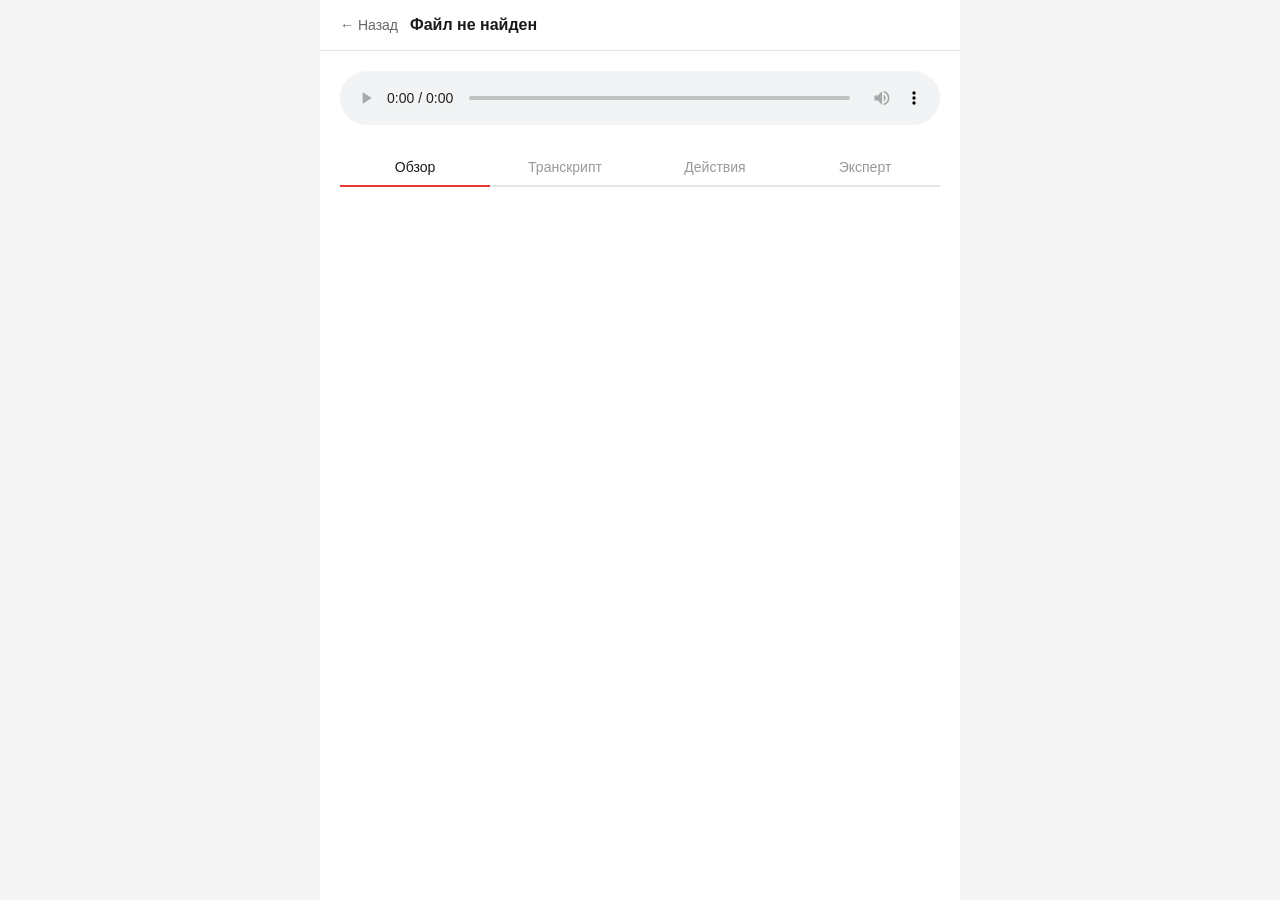
==== frontend/detail.html @ a25ca77a "stable MVP: upload, transcript, overview, actions, recording, expert (beta) - FastAPI backend with W" ====
<!DOCTYPE html>
<html lang="ru">
<head>
  <meta charset="UTF-8">
  <meta name="viewport" content="width=device-width, initial-scale=1.0">
  <title>Запись — Аргус</title>
  <link rel="stylesheet" href="style.css">
</head>
<body data-page="detail">
  <div class="app">
    <header class="header">
      <a href="/" class="back-link">← Назад</a>
      <h1 class="filename" id="file-title">Загрузка...</h1>
    </header>

    <main class="main">
      <div class="player-wrap">
        <audio id="audio-player" controls></audio>
      </div>

      <div class="tabs">
        <button class="tab active" data-tab="overview">Обзор</button>
        <button class="tab" data-tab="transcript">Транскрипт</button>
        <button class="tab" data-tab="actions">Действия</button>
        <button class="tab" data-tab="expert">Эксперт</button>
      </div>

      <div class="tab-content" id="tab-overview">
        <div id="overview-state"></div>
      </div>

      <div class="tab-content hidden" id="tab-transcript">
        <div id="transcript-state"></div>
      </div>

      <div class="tab-content hidden" id="tab-actions">
        <div id="actions-state"></div>
      </div>

      <div class="tab-content hidden" id="tab-expert">
        <div id="expert-state"></div>
      </div>
    </main>
  </div>

  <script src="app.js"></script>
</body>
</html>
---- frontend/style.css ----
*, *::before, *::after {
  box-sizing: border-box;
  margin: 0;
  padding: 0;
}

body {
  font-family: -apple-system, BlinkMacSystemFont, 'Segoe UI', sans-serif;
  background: #f5f5f5;
  color: #1a1a1a;
  min-height: 100vh;
}

/* ── LAYOUT ─────────────────────────────────────────── */

.app {
  max-width: 640px;
  margin: 0 auto;
  min-height: 100vh;
  background: #fff;
  display: flex;
  flex-direction: column;
}

.header {
  padding: 16px 20px;
  border-bottom: 1px solid #e5e5e5;
  display: flex;
  align-items: center;
  gap: 12px;
}

.logo {
  font-size: 20px;
  font-weight: 700;
}

.filename {
  font-size: 16px;
  font-weight: 600;
  flex: 1;
  overflow: hidden;
  text-overflow: ellipsis;
  white-space: nowrap;
}

.back-link {
  color: #666;
  text-decoration: none;
  font-size: 14px;
  flex-shrink: 0;
}

.back-link:hover {
  color: #1a1a1a;
}

.main {
  flex: 1;
  padding: 20px;
  display: flex;
  flex-direction: column;
  gap: 20px;
}

/* ── КНОПКИ ─────────────────────────────────────────── */

.action-bar {
  display: flex;
  gap: 12px;
}

.btn {
  display: inline-flex;
  align-items: center;
  justify-content: center;
  padding: 10px 20px;
  border: none;
  border-radius: 8px;
  font-size: 15px;
  font-weight: 500;
  cursor: pointer;
  text-decoration: none;
  transition: opacity 0.15s;
}

.btn:hover  { opacity: 0.85; }
.btn:active { opacity: 0.70; }

.btn-primary   { background: #e53935; color: #fff; }
.btn-secondary { background: #e8e8e8; color: #1a1a1a; }
.btn-small     { background: #e8e8e8; color: #1a1a1a; padding: 6px 14px; font-size: 13px; }

/* ── УВЕДОМЛЕНИЯ ─────────────────────────────────────── */

.notice {
  background: #fff8e1;
  border: 1px solid #ffe082;
  border-radius: 8px;
  padding: 14px 16px;
  display: flex;
  flex-direction: column;
  gap: 10px;
}

.notice p {
  font-size: 14px;
  color: #555;
  line-height: 1.5;
}

/* ── СТАТУС ЗАГРУЗКИ ─────────────────────────────────── */

.upload-status {
  font-size: 14px;
  padding: 10px 14px;
  border-radius: 8px;
  background: #f0f0f0;
  color: #444;
}

.upload-status.success { background: #e8f5e9; color: #2e7d32; }
.upload-status.error   { background: #fce4ec; color: #c62828; }

/* ── СЕКЦИЯ ──────────────────────────────────────────── */

.section-title {
  font-size: 12px;
  font-weight: 600;
  color: #999;
  text-transform: uppercase;
  letter-spacing: 0.6px;
  margin-bottom: 12px;
}

/* ── СПИСОК ФАЙЛОВ ───────────────────────────────────── */

.file-item {
  display: block;
  padding: 14px 16px;
  border: 1px solid #e5e5e5;
  border-radius: 8px;
  margin-bottom: 8px;
  text-decoration: none;
  color: inherit;
  transition: background 0.1s;
}

.file-item:hover { background: #f8f8f8; }

.file-name {
  font-size: 15px;
  font-weight: 500;
  margin-bottom: 4px;
  word-break: break-all;
}

.file-meta {
  font-size: 13px;
  color: #999;
}

/* ── ПУСТЫЕ СОСТОЯНИЯ ────────────────────────────────── */

.empty-state {
  text-align: center;
  color: #bbb;
  font-size: 14px;
  padding: 40px 20px;
  line-height: 1.7;
}

.error-text { color: #e53935; }

/* ── ПЛЕЕР ───────────────────────────────────────────── */

.player-wrap audio {
  width: 100%;
}

/* ── ТАБЫ ────────────────────────────────────────────── */

.tabs {
  display: flex;
  border-bottom: 2px solid #e5e5e5;
}

.tab {
  flex: 1;
  padding: 10px 8px;
  border: none;
  background: none;
  font-size: 14px;
  font-weight: 500;
  color: #999;
  cursor: pointer;
  border-bottom: 2px solid transparent;
  margin-bottom: -2px;
  transition: color 0.15s;
}

.tab:hover  { color: #444; }
.tab.active { color: #1a1a1a; border-bottom-color: #e53935; }

/* ── КОНТЕНТ ТАБОВ ───────────────────────────────────── */

.tab-content        { padding: 20px 0; }
.tab-content.hidden { display: none; }

.hidden { display: none; }

/* ── ТРАНСКРИПТ ──────────────────────────────────────── */

.transcript-text {
  font-size: 15px;
  line-height: 1.8;
  color: #1a1a1a;
  white-space: pre-wrap;
  word-break: break-word;
}

/* ── ЗАПИСЬ ──────────────────────────────────────────── */

.recording-panel {
  display: flex;
  align-items: center;
  justify-content: space-between;
  padding: 14px 16px;
  background: #fce4ec;
  border-radius: 8px;
}

.recording-indicator {
  display: flex;
  align-items: center;
  gap: 10px;
  font-size: 16px;
  font-weight: 600;
  color: #c62828;
}

.recording-dot {
  width: 10px;
  height: 10px;
  border-radius: 50%;
  background: #e53935;
  animation: rec-pulse 1s infinite;
}

@keyframes rec-pulse {
  0%, 100% { opacity: 1; }
  50% { opacity: 0.2; }
}

.btn-stop {
  background: #e53935;
  color: #fff;
  padding: 8px 18px;
  font-size: 14px;
}

.transcript-actions {
  display: flex;
  justify-content: center;
  padding-bottom: 20px;
}
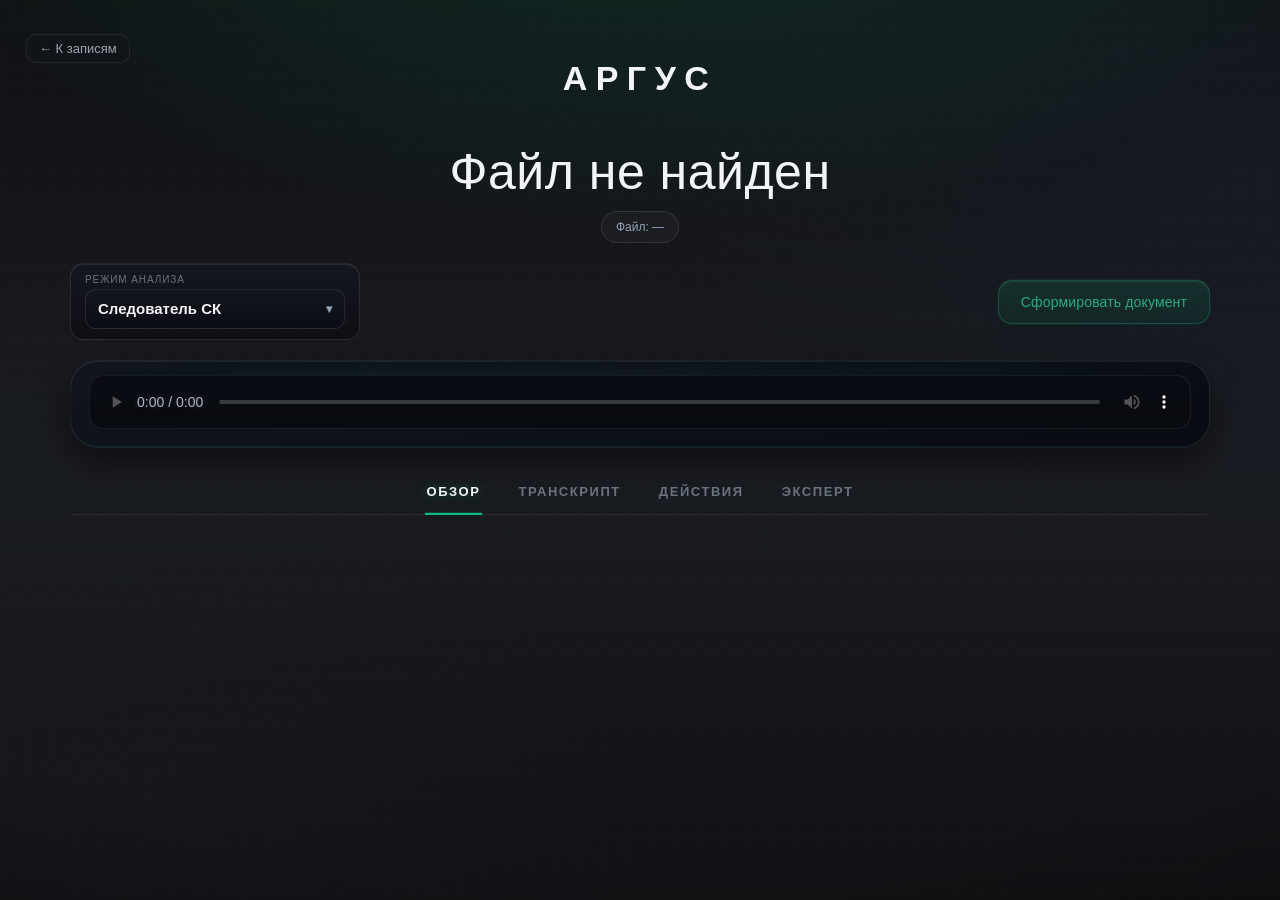
==== commit 8f6f3156: "Update Argus MVP flow and UI assets" ====
--- a/frontend/detail.html
+++ b/frontend/detail.html
@@ -7,39 +7,94 @@
   <link rel="stylesheet" href="style.css">
 </head>
 <body data-page="detail">
-  <div class="app">
-    <header class="header">
-      <a href="/" class="back-link">← Назад</a>
-      <h1 class="filename" id="file-title">Загрузка...</h1>
+  <div class="app detail-app">
+    <header class="header detail-header">
+      <a href="/" class="back-link detail-back-link">← К записям</a>
+
+      <div class="detail-brand" aria-hidden="true">
+        <div class="detail-brand-mark-wrap">
+          <img
+            src="/logo%20white.png"
+            alt=""
+            class="detail-brand-mark"
+            onerror="if(!this.dataset.fallback){this.dataset.fallback='1';this.src='/logo%20black.png';}else{this.parentElement.style.display='none';}"
+          >
+        </div>
+        <div class="detail-brand-word">АРГУС</div>
+      </div>
     </header>
 
-    <main class="main">
-      <div class="player-wrap">
+    <main class="main detail-main">
+      <section class="detail-hero">
+        <h1 class="detail-title" id="file-title">Загрузка...</h1>
+        <div class="detail-meta-row">
+          <span class="detail-meta-pill" id="detail-meta">Файл: —</span>
+        </div>
+      </section>
+
+      <section class="detail-toolbar">
+        <div class="detail-mode-pill detail-mode-dropdown" id="analysis-mode-dropdown">
+          <span class="detail-mode-label">Режим анализа</span>
+          <button
+            class="detail-mode-trigger"
+            id="analysis-mode-trigger"
+            type="button"
+            aria-haspopup="listbox"
+            aria-expanded="false"
+          >
+            <span id="analysis-mode-value">Следователь СК</span>
+            <span class="detail-mode-chevron" aria-hidden="true">▾</span>
+          </button>
+
+          <div class="detail-mode-menu hidden" id="analysis-mode-menu" role="listbox" aria-label="Режим анализа">
+            <button type="button" class="detail-mode-option" data-mode="Сотрудник МВД">Сотрудник МВД</button>
+            <button type="button" class="detail-mode-option is-active" data-mode="Следователь СК">Следователь СК</button>
+            <button type="button" class="detail-mode-option" data-mode="Судья / помощник">Судья / помощник</button>
+            <button type="button" class="detail-mode-option" data-mode="Адвокат / юрист">Адвокат / юрист</button>
+            <button type="button" class="detail-mode-option" data-mode="Служба безопасности">Служба безопасности</button>
+            <button type="button" class="detail-mode-option" data-mode="Прокуратура">Прокуратура</button>
+            <button type="button" class="detail-mode-option" data-mode="Налоговый орган">Налоговый орган</button>
+            <button type="button" class="detail-mode-option" data-mode="МФЦ / приёмная">МФЦ / приёмная</button>
+          </div>
+        </div>
+        <button
+          class="btn detail-doc-btn"
+          type="button"
+          disabled
+          title="Функция будет добавлена позже"
+        >
+          Сформировать документ
+        </button>
+      </section>
+
+      <div class="player-wrap detail-player-wrap">
         <audio id="audio-player" controls></audio>
       </div>
 
-      <div class="tabs">
+      <div class="tabs detail-tabs">
         <button class="tab active" data-tab="overview">Обзор</button>
         <button class="tab" data-tab="transcript">Транскрипт</button>
         <button class="tab" data-tab="actions">Действия</button>
         <button class="tab" data-tab="expert">Эксперт</button>
       </div>
 
-      <div class="tab-content" id="tab-overview">
-        <div id="overview-state"></div>
-      </div>
+      <section class="detail-content-shell">
+        <div class="tab-content" id="tab-overview">
+          <div id="overview-state"></div>
+        </div>
 
-      <div class="tab-content hidden" id="tab-transcript">
-        <div id="transcript-state"></div>
-      </div>
+        <div class="tab-content hidden" id="tab-transcript">
+          <div id="transcript-state"></div>
+        </div>
 
-      <div class="tab-content hidden" id="tab-actions">
-        <div id="actions-state"></div>
-      </div>
+        <div class="tab-content hidden" id="tab-actions">
+          <div id="actions-state"></div>
+        </div>
 
-      <div class="tab-content hidden" id="tab-expert">
-        <div id="expert-state"></div>
-      </div>
+        <div class="tab-content hidden" id="tab-expert">
+          <div id="expert-state"></div>
+        </div>
+      </section>
     </main>
   </div>
 
--- a/frontend/style.css
+++ b/frontend/style.css
@@ -1,69 +1,162 @@
+/* ── DESIGN TOKENS ───────────────────────────────────────── */
+
+:root {
+  --bg-base:        #060709;
+  --bg-card:        #0e1016;
+  --bg-card-top:    #101319;
+  --bg-card-bot:    #0a0c10;
+  --bg-glass:       rgba(20,24,31,.72);
+  --bg-glass-deep:  rgba(13,15,20,.92);
+  --bg-surface:     rgba(255,255,255,.03);
+  --bg-input:       rgba(255,255,255,.04);
+
+  --border-subtle:  rgba(255,255,255,.04);
+  --border-mid:     rgba(255,255,255,.08);
+  --border-strong:  rgba(255,255,255,.13);
+
+  --accent:         #10b981;
+  --accent-dim:     rgba(16,185,129,.15);
+  --accent-glow:    rgba(16,185,129,.55);
+
+  --text-primary:   #e4e4e7;
+  --text-secondary: #71717a;
+  --text-muted:     #52525b;
+  --text-accent:    #34d399;
+
+  --radius-sm:  10px;
+  --radius-md:  14px;
+  --radius-lg:  20px;
+  --radius-xl:  28px;
+
+  --shadow-card: 0 4px 24px -4px rgba(0,0,0,.7), inset 0 1px 0 rgba(255,255,255,.025);
+  --shadow-glow: 0 0 16px rgba(16,185,129,.35);
+
+  --transition: 0.2s ease;
+}
+
+/* ── RESET ───────────────────────────────────────────────── */
+
 *, *::before, *::after {
   box-sizing: border-box;
   margin: 0;
   padding: 0;
 }
 
+/* ── BASE ────────────────────────────────────────────────── */
+
 body {
   font-family: -apple-system, BlinkMacSystemFont, 'Segoe UI', sans-serif;
-  background: #f5f5f5;
-  color: #1a1a1a;
+  background: var(--bg-base);
+  color: var(--text-primary);
   min-height: 100vh;
 }
 
-/* ── LAYOUT ─────────────────────────────────────────── */
+/* ── LAYOUT ─────────────────────────────────────────────── */
 
 .app {
-  max-width: 640px;
+  max-width: 680px;
   margin: 0 auto;
   min-height: 100vh;
-  background: #fff;
   display: flex;
   flex-direction: column;
+  position: relative;
+}
+
+/* Ambient top glow behind everything */
+.app::before {
+  content: '';
+  position: fixed;
+  top: -120px;
+  left: 50%;
+  transform: translateX(-50%);
+  width: 600px;
+  height: 360px;
+  background: radial-gradient(ellipse at center, rgba(16,185,129,.07) 0%, transparent 70%);
+  pointer-events: none;
+  z-index: 0;
 }
 
 .header {
-  padding: 16px 20px;
-  border-bottom: 1px solid #e5e5e5;
+  padding: 18px 24px;
+  border-bottom: 1px solid var(--border-subtle);
   display: flex;
   align-items: center;
-  gap: 12px;
+  gap: 14px;
+  position: relative;
+  z-index: 1;
+  background: rgba(6,7,9,.8);
+  backdrop-filter: blur(12px);
+}
+
+/* ── LOGO / WORDMARK ─────────────────────────────────────── */
+
+@keyframes shine-slide {
+  0%   { background-position: 200% center; }
+  100% { background-position: -200% center; }
 }
 
 .logo {
-  font-size: 20px;
-  font-weight: 700;
+  font-size: 19px;
+  font-weight: 600;
+  letter-spacing: .25em;
+  text-transform: uppercase;
+  background: linear-gradient(
+    110deg,
+    #71717a 30%,
+    #ffffff 50%,
+    #ffffff 56%,
+    #71717a 72%
+  );
+  background-size: 220% auto;
+  color: transparent;
+  -webkit-background-clip: text;
+  background-clip: text;
+  animation: shine-slide 8s ease-in-out infinite;
+  user-select: none;
 }
 
 .filename {
-  font-size: 16px;
-  font-weight: 600;
+  font-size: 15px;
+  font-weight: 500;
   flex: 1;
   overflow: hidden;
   text-overflow: ellipsis;
   white-space: nowrap;
+  color: var(--text-primary);
 }
 
 .back-link {
-  color: #666;
+  color: var(--text-secondary);
   text-decoration: none;
-  font-size: 14px;
+  font-size: 13px;
   flex-shrink: 0;
+  display: inline-flex;
+  align-items: center;
+  gap: 6px;
+  padding: 6px 12px;
+  border-radius: var(--radius-sm);
+  border: 1px solid var(--border-subtle);
+  background: var(--bg-surface);
+  transition: color var(--transition), border-color var(--transition), background var(--transition);
 }
 
 .back-link:hover {
-  color: #1a1a1a;
+  color: var(--text-primary);
+  border-color: var(--border-mid);
+  background: rgba(255,255,255,.05);
 }
 
 .main {
   flex: 1;
-  padding: 20px;
+  padding: 24px;
   display: flex;
   flex-direction: column;
   gap: 20px;
-}
-
-/* ── КНОПКИ ─────────────────────────────────────────── */
+  position: relative;
+  z-index: 1;
+}
+
+/* ── КНОПКИ ─────────────────────────────────────────────── */
 
 .action-bar {
   display: flex;
@@ -74,160 +167,227 @@
   display: inline-flex;
   align-items: center;
   justify-content: center;
-  padding: 10px 20px;
+  padding: 11px 22px;
   border: none;
-  border-radius: 8px;
-  font-size: 15px;
+  border-radius: var(--radius-sm);
+  font-size: 14px;
   font-weight: 500;
   cursor: pointer;
   text-decoration: none;
-  transition: opacity 0.15s;
-}
-
-.btn:hover  { opacity: 0.85; }
-.btn:active { opacity: 0.70; }
-
-.btn-primary   { background: #e53935; color: #fff; }
-.btn-secondary { background: #e8e8e8; color: #1a1a1a; }
-.btn-small     { background: #e8e8e8; color: #1a1a1a; padding: 6px 14px; font-size: 13px; }
-
-/* ── УВЕДОМЛЕНИЯ ─────────────────────────────────────── */
-
-.notice {
-  background: #fff8e1;
-  border: 1px solid #ffe082;
-  border-radius: 8px;
-  padding: 14px 16px;
-  display: flex;
-  flex-direction: column;
-  gap: 10px;
-}
-
-.notice p {
+  letter-spacing: .01em;
+  transition: all var(--transition);
+  position: relative;
+  outline: none;
+}
+
+.btn:focus-visible {
+  box-shadow: 0 0 0 2px var(--accent-glow);
+}
+
+.btn-primary {
+  background: var(--accent);
+  color: #000;
+  box-shadow: 0 0 18px rgba(16,185,129,.3);
+}
+.btn-primary:hover  { background: #0ea370; box-shadow: 0 0 24px rgba(16,185,129,.45); }
+.btn-primary:active { background: #0d9268; }
+
+.btn-secondary {
+  background: var(--bg-surface);
+  border: 1px solid var(--border-mid);
+  color: var(--text-primary);
+  box-shadow: inset 0 1px 0 rgba(255,255,255,.04), 0 2px 8px rgba(0,0,0,.4);
+}
+.btn-secondary:hover  { background: rgba(255,255,255,.06); border-color: var(--border-strong); }
+.btn-secondary:active { background: rgba(255,255,255,.04); }
+
+.btn-small {
+  background: var(--bg-surface);
+  border: 1px solid var(--border-mid);
+  color: var(--text-secondary);
+  padding: 7px 14px;
+  font-size: 13px;
+}
+.btn-small:hover { color: var(--text-primary); border-color: var(--border-strong); }
+
+.btn-stop {
+  background: rgba(239,68,68,.15);
+  border: 1px solid rgba(239,68,68,.35);
+  color: #f87171;
+  padding: 9px 20px;
   font-size: 14px;
-  color: #555;
-  line-height: 1.5;
-}
-
-/* ── СТАТУС ЗАГРУЗКИ ─────────────────────────────────── */
+}
+.btn-stop:hover { background: rgba(239,68,68,.22); border-color: rgba(239,68,68,.5); }
+
+/* ── СТАТУС ЗАГРУЗКИ ─────────────────────────────────────── */
 
 .upload-status {
-  font-size: 14px;
-  padding: 10px 14px;
-  border-radius: 8px;
-  background: #f0f0f0;
-  color: #444;
-}
-
-.upload-status.success { background: #e8f5e9; color: #2e7d32; }
-.upload-status.error   { background: #fce4ec; color: #c62828; }
-
-/* ── СЕКЦИЯ ──────────────────────────────────────────── */
+  font-size: 13px;
+  padding: 11px 16px;
+  border-radius: var(--radius-sm);
+  background: var(--bg-surface);
+  border: 1px solid var(--border-subtle);
+  color: var(--text-secondary);
+}
+
+.upload-status.success {
+  background: rgba(16,185,129,.08);
+  border-color: rgba(16,185,129,.25);
+  color: var(--text-accent);
+}
+.upload-status.error {
+  background: rgba(239,68,68,.08);
+  border-color: rgba(239,68,68,.25);
+  color: #f87171;
+}
+
+/* ── СЕКЦИЯ ──────────────────────────────────────────────── */
 
 .section-title {
-  font-size: 12px;
+  font-size: 11px;
   font-weight: 600;
-  color: #999;
+  color: var(--text-muted);
   text-transform: uppercase;
-  letter-spacing: 0.6px;
+  letter-spacing: .08em;
   margin-bottom: 12px;
 }
 
-/* ── СПИСОК ФАЙЛОВ ───────────────────────────────────── */
+/* ── СПИСОК ФАЙЛОВ ───────────────────────────────────────── */
 
 .file-item {
   display: block;
-  padding: 14px 16px;
-  border: 1px solid #e5e5e5;
-  border-radius: 8px;
+  padding: 15px 18px;
+  background: linear-gradient(180deg, var(--bg-card-top) 0%, var(--bg-card-bot) 100%);
+  border: 1px solid var(--border-subtle);
+  border-radius: var(--radius-md);
   margin-bottom: 8px;
   text-decoration: none;
   color: inherit;
-  transition: background 0.1s;
-}
-
-.file-item:hover { background: #f8f8f8; }
+  box-shadow: var(--shadow-card);
+  transition: border-color var(--transition), box-shadow var(--transition), background var(--transition);
+}
+
+.file-item:hover {
+  border-color: var(--border-mid);
+  box-shadow: 0 6px 28px -4px rgba(0,0,0,.8), inset 0 1px 0 rgba(255,255,255,.04);
+}
 
 .file-name {
-  font-size: 15px;
+  font-size: 14px;
   font-weight: 500;
-  margin-bottom: 4px;
+  margin-bottom: 5px;
+  color: var(--text-primary);
   word-break: break-all;
 }
 
 .file-meta {
-  font-size: 13px;
-  color: #999;
-}
-
-/* ── ПУСТЫЕ СОСТОЯНИЯ ────────────────────────────────── */
+  font-size: 12px;
+  color: var(--text-muted);
+  font-variant-numeric: tabular-nums;
+}
+
+/* ── ПУСТЫЕ СОСТОЯНИЯ ────────────────────────────────────── */
 
 .empty-state {
   text-align: center;
-  color: #bbb;
+  color: var(--text-muted);
   font-size: 14px;
-  padding: 40px 20px;
+  padding: 48px 24px;
   line-height: 1.7;
 }
 
-.error-text { color: #e53935; }
-
-/* ── ПЛЕЕР ───────────────────────────────────────────── */
+.error-text { color: #f87171; }
+
+/* ── ПЛЕЕР ───────────────────────────────────────────────── */
+
+.player-wrap {
+  background: linear-gradient(145deg, var(--bg-glass) 0%, var(--bg-glass-deep) 100%);
+  border: 1px solid rgba(255,255,255,.05);
+  border-radius: var(--radius-lg);
+  padding: 14px 18px;
+  box-shadow: 0 8px 32px rgba(0,0,0,.45), inset 0 0 40px rgba(16,185,129,.015);
+  backdrop-filter: blur(16px);
+}
 
 .player-wrap audio {
   width: 100%;
-}
-
-/* ── ТАБЫ ────────────────────────────────────────────── */
+  filter: invert(1) hue-rotate(180deg) brightness(.88);
+  border-radius: 6px;
+}
+
+/* ── ТАБЫ ────────────────────────────────────────────────── */
 
 .tabs {
   display: flex;
-  border-bottom: 2px solid #e5e5e5;
+  border-bottom: 1px solid var(--border-subtle);
+  gap: 0;
 }
 
 .tab {
   flex: 1;
-  padding: 10px 8px;
+  padding: 12px 8px;
   border: none;
   background: none;
-  font-size: 14px;
-  font-weight: 500;
-  color: #999;
+  font-size: 12px;
+  font-weight: 600;
+  color: var(--text-muted);
   cursor: pointer;
+  letter-spacing: .06em;
+  text-transform: uppercase;
   border-bottom: 2px solid transparent;
-  margin-bottom: -2px;
-  transition: color 0.15s;
-}
-
-.tab:hover  { color: #444; }
-.tab.active { color: #1a1a1a; border-bottom-color: #e53935; }
-
-/* ── КОНТЕНТ ТАБОВ ───────────────────────────────────── */
-
-.tab-content        { padding: 20px 0; }
+  margin-bottom: -1px;
+  transition: color var(--transition), border-color var(--transition);
+  position: relative;
+}
+
+.tab:hover  { color: var(--text-secondary); }
+
+.tab.active {
+  color: var(--text-primary);
+  border-bottom-color: var(--accent);
+  text-shadow: 0 0 12px rgba(16,185,129,.4);
+}
+
+/* ── КОНТЕНТ ТАБОВ ───────────────────────────────────────── */
+
+.tab-content        { padding: 22px 0; }
 .tab-content.hidden { display: none; }
 
 .hidden { display: none; }
 
-/* ── ТРАНСКРИПТ ──────────────────────────────────────── */
+/* ── ТРАНСКРИПТ ──────────────────────────────────────────── */
 
 .transcript-text {
   font-size: 15px;
-  line-height: 1.8;
-  color: #1a1a1a;
+  line-height: 1.85;
+  color: var(--text-primary);
   white-space: pre-wrap;
   word-break: break-word;
-}
-
-/* ── ЗАПИСЬ ──────────────────────────────────────────── */
+  background: var(--bg-surface);
+  border: 1px solid var(--border-subtle);
+  border-radius: var(--radius-md);
+  padding: 20px;
+}
+
+/* ── ДЕЙСТВИЯ (actions) ──────────────────────────────────── */
+
+.transcript-actions {
+  display: flex;
+  justify-content: center;
+  padding-bottom: 20px;
+}
+
+/* ── ЗАПИСЬ ──────────────────────────────────────────────── */
 
 .recording-panel {
   display: flex;
   align-items: center;
   justify-content: space-between;
-  padding: 14px 16px;
-  background: #fce4ec;
-  border-radius: 8px;
+  padding: 15px 18px;
+  background: rgba(239,68,68,.07);
+  border: 1px solid rgba(239,68,68,.2);
+  border-radius: var(--radius-md);
+  backdrop-filter: blur(8px);
 }
 
 .recording-indicator {
@@ -236,31 +396,1336 @@
   gap: 10px;
   font-size: 16px;
   font-weight: 600;
-  color: #c62828;
+  font-variant-numeric: tabular-nums;
+  color: #fca5a5;
 }
 
 .recording-dot {
-  width: 10px;
-  height: 10px;
+  width: 9px;
+  height: 9px;
   border-radius: 50%;
-  background: #e53935;
-  animation: rec-pulse 1s infinite;
+  background: #ef4444;
+  box-shadow: 0 0 8px rgba(239,68,68,.8);
+  animation: rec-pulse 1.1s ease-in-out infinite;
 }
 
 @keyframes rec-pulse {
-  0%, 100% { opacity: 1; }
-  50% { opacity: 0.2; }
-}
-
-.btn-stop {
-  background: #e53935;
-  color: #fff;
-  padding: 8px 18px;
+  0%, 100% { opacity: 1;   transform: scale(1); }
+  50%       { opacity: .3; transform: scale(.85); }
+}
+
+/* ── EXPERT REPORT CSS-КЛАССЫ (вместо inline-стилей) ─────── */
+
+/* Обёртка всего отчёта */
+.expert-report { padding: 4px 0; }
+
+/* Заголовок */
+.expert-title {
+  font-size: 17px;
+  font-weight: 700;
+  color: var(--text-primary);
+  margin: 0 0 6px;
+}
+
+.expert-subtitle {
+  font-size: 13px;
+  color: var(--text-muted);
+  margin: 0 0 22px;
+}
+
+/* Ряд карточек сценарий/уровень */
+.expert-cards-row {
+  display: flex;
+  gap: 12px;
+  margin-bottom: 16px;
+  flex-wrap: wrap;
+}
+
+.expert-card {
+  flex: 1;
+  min-width: 160px;
+  padding: 13px 16px;
+  background: linear-gradient(180deg, var(--bg-card-top) 0%, var(--bg-card-bot) 100%);
+  border: 1px solid var(--border-subtle);
+  border-radius: var(--radius-md);
+  box-shadow: var(--shadow-card);
+}
+
+.expert-card-label {
+  font-size: 10px;
+  color: var(--text-muted);
+  text-transform: uppercase;
+  letter-spacing: .07em;
+  margin-bottom: 5px;
+}
+
+.expert-card-value {
   font-size: 14px;
-}
-
-.transcript-actions {
-  display: flex;
+  font-weight: 600;
+  color: var(--text-primary);
+}
+
+.expert-card-value.level-high   { color: #34d399; text-shadow: 0 0 10px rgba(52,211,153,.4); }
+.expert-card-value.level-medium { color: #fb923c; }
+.expert-card-value.level-low    { color: var(--text-muted); }
+
+/* Секционный блок */
+.expert-section {
+  margin-bottom: 14px;
+  padding: 14px 16px;
+  background: linear-gradient(180deg, var(--bg-card-top) 0%, var(--bg-card-bot) 100%);
+  border: 1px solid var(--border-subtle);
+  border-radius: var(--radius-md);
+  box-shadow: var(--shadow-card);
+}
+
+.expert-section-label {
+  font-size: 10px;
+  color: var(--text-muted);
+  text-transform: uppercase;
+  letter-spacing: .07em;
+  margin-bottom: 10px;
+}
+
+/* Chips / признаки */
+.expert-chips {
+  display: flex;
+  flex-wrap: wrap;
+  gap: 6px;
+}
+
+.expert-chip {
+  display: inline-block;
+  background: var(--accent-dim);
+  border: 1px solid rgba(16,185,129,.28);
+  border-radius: 6px;
+  padding: 4px 11px;
+  font-size: 12px;
+  color: var(--text-accent);
+}
+
+/* Вывод */
+.expert-conclusion {
+  font-size: 14px;
+  color: var(--text-primary);
+  margin: 0;
+  line-height: 1.6;
+}
+
+/* Список action_items */
+.expert-actions-list {
+  padding-left: 20px;
+  margin: 0;
+}
+
+.expert-actions-list li {
+  margin-bottom: 7px;
+  font-size: 14px;
+  color: var(--text-primary);
+}
+
+/* Список key_phrases */
+.expert-phrases-list {
+  padding-left: 20px;
+  margin: 0;
+}
+
+.expert-phrases-list li {
+  margin-bottom: 5px;
+  font-size: 14px;
+  color: var(--text-secondary);
+}
+
+/* Нет данных */
+.expert-empty-inline {
+  color: var(--text-muted);
+  font-size: 13px;
+  margin: 0;
+}
+
+/* Спикеры */
+.expert-speaker-card {
+  margin-bottom: 8px;
+  padding: 10px 12px;
+  background: var(--bg-surface);
+  border: 1px solid var(--border-subtle);
+  border-radius: var(--radius-sm);
+}
+
+.expert-speaker-name {
+  font-size: 11px;
+  color: var(--text-secondary);
+  font-weight: 600;
+  margin-bottom: 4px;
+  text-transform: uppercase;
+  letter-spacing: .04em;
+}
+
+.expert-speaker-text {
+  font-size: 13px;
+  color: var(--text-primary);
+  line-height: 1.5;
+}
+
+.expert-speaker-signs-row {
+  margin-bottom: 8px;
+}
+
+.expert-speaker-signs-name {
+  font-size: 12px;
+  color: var(--text-secondary);
+  font-weight: 600;
+}
+
+.expert-speaker-signs-list {
+  font-size: 13px;
+  color: var(--text-secondary);
+  margin-left: 6px;
+}
+
+/* Футер-нота */
+.expert-note {
+  font-size: 11px;
+  color: var(--text-muted);
+  font-style: italic;
+  border-top: 1px solid var(--border-subtle);
+  padding-top: 14px;
+  margin: 0;
+  letter-spacing: .01em;
+}
+
+/* ============================================================
+   INDEX SCREEN — STAGE A (main screen only)
+   ============================================================ */
+
+body[data-page="index"] {
+  position: relative;
+  isolation: isolate;
+  background:
+    radial-gradient(1200px 560px at 50% -120px, rgba(16, 185, 129, 0.20) 0%, rgba(16, 185, 129, 0) 62%),
+    radial-gradient(980px 520px at 100% 18%, rgba(24, 34, 49, 0.40) 0%, rgba(24, 34, 49, 0) 70%),
+    radial-gradient(900px 500px at 0% 92%, rgba(26, 29, 33, 0.48) 0%, rgba(26, 29, 33, 0) 68%),
+    linear-gradient(180deg, #0f1113 0%, #1a1d21 52%, #0f1113 100%);
+  color: #f3f4f6;
+}
+
+body[data-page="index"]::before {
+  content: '';
+  position: fixed;
+  inset: 0;
+  pointer-events: none;
+  z-index: 1;
+  background:
+    radial-gradient(130% 95% at 50% 42%, rgba(0, 0, 0, 0) 56%, rgba(0, 0, 0, 0.58) 100%);
+}
+
+body[data-page="index"]::after {
+  content: '';
+  position: fixed;
+  inset: 0;
+  pointer-events: none;
+  z-index: 1;
+  opacity: 0.06;
+  background-image:
+    radial-gradient(circle at 1px 1px, rgba(255, 255, 255, 0.22) 1px, transparent 0);
+  background-size: 3px 3px;
+}
+
+body[data-page="index"] .app {
+  max-width: 1120px;
+  padding: 0 22px 44px;
+  position: relative;
+  z-index: 2;
+}
+
+body[data-page="index"] .header.home-header {
+  border-bottom: none;
+  background: transparent;
+  backdrop-filter: none;
+  flex-direction: column;
   justify-content: center;
-  padding-bottom: 20px;
-}
+  padding: 38px 24px 16px;
+  gap: 10px;
+  text-align: center;
+}
+
+body[data-page="index"] .brand-mark-wrap {
+  width: 74px;
+  height: 74px;
+  border-radius: 50%;
+  border: 1px solid rgba(255, 255, 255, 0.09);
+  background: radial-gradient(circle at 30% 20%, rgba(255, 255, 255, 0.12) 0%, rgba(255, 255, 255, 0) 60%), #090b0f;
+  box-shadow: inset 0 1px 0 rgba(255, 255, 255, 0.18), 0 12px 28px rgba(0, 0, 0, 0.42);
+  display: flex;
+  align-items: center;
+  justify-content: center;
+  overflow: hidden;
+}
+
+body[data-page="index"] .brand-mark {
+  width: 68px;
+  height: 68px;
+  object-fit: contain;
+  opacity: 0.95;
+}
+
+body[data-page="index"] .logo {
+  font-size: 36px;
+  font-weight: 700;
+  letter-spacing: 0.24em;
+  margin-top: 2px;
+}
+
+body[data-page="index"] .home-subtitle {
+  font-size: 14px;
+  font-weight: 400;
+  color: #9ca3af;
+  letter-spacing: 0.03em;
+}
+
+body[data-page="index"] .main.home-main {
+  gap: 18px;
+  padding: 16px 0 0;
+  max-width: 960px;
+  width: 100%;
+  margin: 0 auto;
+}
+
+body[data-page="index"] .home-panel,
+body[data-page="index"] .home-list-section {
+  border: 1px solid rgba(255, 255, 255, 0.06);
+  border-radius: 24px;
+  box-shadow: 0 20px 45px rgba(0, 0, 0, 0.42), inset 0 1px 0 rgba(255, 255, 255, 0.06);
+}
+
+body[data-page="index"] .home-panel {
+  padding: 18px;
+  position: relative;
+  overflow: hidden;
+  backdrop-filter: blur(14px);
+  background:
+    linear-gradient(155deg, rgba(20, 24, 31, 0.66) 0%, rgba(13, 15, 20, 0.8) 56%, rgba(9, 12, 17, 0.9) 100%);
+  border-color: rgba(255, 255, 255, 0.05);
+  box-shadow:
+    0 18px 44px rgba(0, 0, 0, 0.42),
+    inset 0 1px 0 rgba(255, 255, 255, 0.09),
+    inset 0 -1px 0 rgba(255, 255, 255, 0.03);
+}
+
+body[data-page="index"] .home-list-section {
+  background: linear-gradient(180deg, rgba(13, 16, 24, 0.92) 0%, rgba(8, 11, 17, 0.9) 100%);
+}
+
+body[data-page="index"] .home-panel > * {
+  position: relative;
+  z-index: 2;
+}
+
+body[data-page="index"] .home-panel::before {
+  content: '';
+  position: absolute;
+  inset: -140px -80px auto;
+  height: 280px;
+  background: radial-gradient(circle at center, rgba(16, 185, 129, 0.2) 0%, rgba(16, 185, 129, 0) 72%);
+  pointer-events: none;
+  z-index: 1;
+}
+
+body[data-page="index"] .home-panel::after {
+  content: '';
+  position: absolute;
+  inset: 0;
+  border-radius: inherit;
+  pointer-events: none;
+  z-index: 1;
+  background:
+    radial-gradient(85% 150% at 12% -10%, rgba(16, 185, 129, 0.16) 0%, rgba(16, 185, 129, 0) 58%),
+    radial-gradient(80% 140% at 108% 8%, rgba(46, 84, 150, 0.2) 0%, rgba(46, 84, 150, 0) 62%);
+  opacity: 0.55;
+}
+
+body[data-page="index"] .action-bar {
+  display: flex;
+  align-items: center;
+  gap: 12px;
+  padding: 8px;
+  border-radius: 16px;
+  border: 1px solid rgba(255, 255, 255, 0.06);
+  background: linear-gradient(180deg, rgba(255, 255, 255, 0.032) 0%, rgba(255, 255, 255, 0.012) 100%);
+  box-shadow: inset 0 1px 0 rgba(255, 255, 255, 0.08);
+  position: relative;
+  z-index: 1;
+}
+
+body[data-page="index"] .action-bar::after {
+  content: '';
+  position: absolute;
+  left: 14px;
+  right: 14px;
+  bottom: -12px;
+  height: 1px;
+  pointer-events: none;
+  background: linear-gradient(
+    90deg,
+    rgba(16, 185, 129, 0) 0%,
+    rgba(16, 185, 129, 0.44) 24%,
+    rgba(255, 255, 255, 0.14) 52%,
+    rgba(59, 130, 246, 0.3) 78%,
+    rgba(59, 130, 246, 0) 100%
+  );
+  opacity: 0.52;
+}
+
+body[data-page="index"] .btn {
+  border-radius: 14px;
+  min-height: 46px;
+  font-size: 16px;
+  font-weight: 600;
+}
+
+body[data-page="index"] .btn-record {
+  min-width: 180px;
+  justify-content: center;
+  gap: 10px;
+  background: linear-gradient(180deg, #18d7a2 0%, #10b981 100%);
+  color: #04120d;
+  box-shadow:
+    0 0 0 1px rgba(16, 185, 129, 0.42),
+    0 10px 24px rgba(16, 185, 129, 0.22),
+    inset 0 1px 0 rgba(255, 255, 255, 0.22);
+}
+
+body[data-page="index"] .btn-record:hover {
+  background: linear-gradient(180deg, #25e3af 0%, #10c58d 100%);
+  box-shadow:
+    0 0 0 1px rgba(16, 185, 129, 0.5),
+    0 12px 28px rgba(16, 185, 129, 0.28),
+    inset 0 1px 0 rgba(255, 255, 255, 0.24);
+}
+
+body[data-page="index"] .btn-record-wave-icon {
+  display: inline-flex;
+  align-items: flex-end;
+  gap: 2px;
+  width: 16px;
+  height: 14px;
+}
+
+body[data-page="index"] .btn-record-wave-icon span {
+  width: 2px;
+  border-radius: 99px;
+  background: rgba(4, 18, 13, 0.95);
+  animation: bar-bounce 1.1s ease-in-out infinite;
+}
+
+body[data-page="index"] .btn-record-wave-icon span:nth-child(1) { height: 6px;  animation-delay: 0ms; }
+body[data-page="index"] .btn-record-wave-icon span:nth-child(2) { height: 12px; animation-delay: 120ms; }
+body[data-page="index"] .btn-record-wave-icon span:nth-child(3) { height: 8px;  animation-delay: 220ms; }
+body[data-page="index"] .btn-record-wave-icon span:nth-child(4) { height: 10px; animation-delay: 340ms; }
+
+@keyframes bar-bounce {
+  0%, 100% { transform: scaleY(0.55); opacity: 0.7; }
+  50% { transform: scaleY(1); opacity: 1; }
+}
+
+body[data-page="index"] #btn-upload-label {
+  background: linear-gradient(180deg, rgba(35, 38, 43, 0.66) 0%, rgba(24, 28, 35, 0.82) 100%);
+  border: 1px solid rgba(255, 255, 255, 0.09);
+  color: #e5e7eb;
+  min-width: 190px;
+  box-shadow: inset 0 1px 0 rgba(255, 255, 255, 0.08);
+}
+
+body[data-page="index"] #btn-upload-label:hover {
+  border-color: rgba(255, 255, 255, 0.18);
+  background: linear-gradient(180deg, rgba(42, 45, 50, 0.76) 0%, rgba(30, 34, 40, 0.92) 100%);
+}
+
+body[data-page="index"] .recording-panel {
+  margin-top: 20px;
+  border-radius: 16px;
+  background: linear-gradient(180deg, rgba(48, 9, 16, 0.65) 0%, rgba(28, 8, 12, 0.76) 100%);
+  border: 1px solid rgba(239, 68, 68, 0.34);
+  padding: 13px 15px;
+  position: relative;
+  z-index: 1;
+}
+
+body[data-page="index"] .recording-indicator {
+  color: #fca5a5;
+  font-size: 18px;
+}
+
+body[data-page="index"] .btn-stop {
+  border-radius: 12px;
+  font-size: 14px;
+  min-height: 40px;
+}
+
+body[data-page="index"] .upload-status {
+  margin-top: 12px;
+  border-radius: 12px;
+  font-size: 14px;
+}
+
+body[data-page="index"] .home-list-section {
+  padding: 18px;
+}
+
+body[data-page="index"] .section-head {
+  display: flex;
+  align-items: flex-end;
+  justify-content: space-between;
+  gap: 16px;
+  margin-bottom: 12px;
+}
+
+body[data-page="index"] .section-title {
+  font-size: 24px;
+  font-weight: 700;
+  text-transform: none;
+  letter-spacing: 0.01em;
+  color: #f3f4f6;
+  margin: 0;
+}
+
+body[data-page="index"] .section-note {
+  font-size: 12px;
+  color: #4b5563;
+}
+
+body[data-page="index"] #file-list {
+  display: grid;
+  gap: 10px;
+}
+
+body[data-page="index"] .file-item {
+  margin: 0;
+  display: flex;
+  align-items: center;
+  justify-content: space-between;
+  gap: 14px;
+  padding: 14px 14px 14px 16px;
+  border-radius: 14px;
+  cursor: pointer;
+  border: 1px solid rgba(255, 255, 255, 0.07);
+  background: linear-gradient(180deg, rgba(16, 19, 25, 0.94) 0%, rgba(10, 13, 19, 0.94) 100%);
+  transition: border-color var(--transition), transform var(--transition), box-shadow var(--transition);
+}
+
+body[data-page="index"] .file-item:hover,
+body[data-page="index"] .file-item:focus-within {
+  border-color: rgba(16, 185, 129, 0.38);
+  transform: translateY(-1px);
+  box-shadow: 0 12px 26px rgba(0, 0, 0, 0.38);
+}
+
+body[data-page="index"] .file-main {
+  min-width: 0;
+  flex: 1;
+}
+
+body[data-page="index"] .file-name {
+  margin: 0;
+  font-size: 16px;
+  font-weight: 600;
+  color: #f3f4f6;
+  white-space: nowrap;
+  overflow: hidden;
+  text-overflow: ellipsis;
+}
+
+body[data-page="index"] .file-meta {
+  margin-top: 5px;
+  color: #9ca3af;
+  font-size: 12px;
+}
+
+body[data-page="index"] .file-delete-btn {
+  border: 1px solid rgba(239, 68, 68, 0.34);
+  background: rgba(239, 68, 68, 0.1);
+  color: #fca5a5;
+  min-height: 36px;
+  min-width: 88px;
+  border-radius: 10px;
+  padding: 0 10px;
+  font-size: 12px;
+  font-weight: 600;
+  cursor: pointer;
+  transition: background var(--transition), border-color var(--transition), color var(--transition);
+}
+
+body[data-page="index"] .file-delete-btn:hover {
+  background: rgba(239, 68, 68, 0.2);
+  border-color: rgba(239, 68, 68, 0.5);
+  color: #fecaca;
+}
+
+body[data-page="index"] .empty-state {
+  padding: 40px 18px;
+  border-radius: 14px;
+  border: 1px dashed rgba(255, 255, 255, 0.12);
+  background: rgba(255, 255, 255, 0.02);
+  color: #9ca3af;
+}
+
+body[data-page="index"] .recording-waves {
+  position: fixed;
+  inset: 0;
+  pointer-events: none;
+  overflow: hidden;
+  opacity: 0;
+  transition: opacity 0.3s ease;
+  z-index: 2;
+}
+
+body[data-page="index"].is-recording .recording-waves {
+  opacity: 1;
+}
+
+body[data-page="index"] .wave-ring {
+  position: absolute;
+  left: 50%;
+  top: 280px;
+  width: 120px;
+  height: 120px;
+  border-radius: 50%;
+  border: 1px solid rgba(16, 185, 129, 0.38);
+  transform: translate(-50%, -50%) scale(0.3);
+  animation: record-ring 5.2s ease-out infinite;
+}
+
+body[data-page="index"] .wave-ring.ring-2 {
+  animation-delay: 1.2s;
+}
+
+body[data-page="index"] .wave-ring.ring-3 {
+  animation-delay: 2.4s;
+}
+
+body[data-page="index"] .wave-ring.ring-4 {
+  animation-delay: 3.6s;
+}
+
+@keyframes record-ring {
+  0% {
+    transform: translate(-50%, -50%) scale(0.3);
+    opacity: 0.75;
+  }
+  100% {
+    transform: translate(-50%, -50%) scale(12.5);
+    opacity: 0;
+  }
+}
+
+body[data-page="index"].is-recording .home-panel,
+body[data-page="index"].is-recording .home-list-section {
+  border-color: rgba(16, 185, 129, 0.24);
+}
+
+@media (max-width: 1024px) {
+  body[data-page="index"] .app {
+    max-width: 860px;
+  }
+
+  body[data-page="index"] .wave-ring {
+    top: 260px;
+  }
+}
+
+@media (max-width: 768px) {
+  body[data-page="index"] .app {
+    padding: 0 12px 26px;
+  }
+
+  body[data-page="index"] .header.home-header {
+    padding: 26px 12px 12px;
+  }
+
+  body[data-page="index"] .logo {
+    font-size: 32px;
+    letter-spacing: 0.18em;
+  }
+
+  body[data-page="index"] .home-subtitle {
+    font-size: 12px;
+  }
+
+  body[data-page="index"] .home-panel,
+  body[data-page="index"] .home-list-section {
+    border-radius: 18px;
+    padding: 14px;
+  }
+
+  body[data-page="index"] .action-bar {
+    flex-direction: column;
+    align-items: stretch;
+  }
+
+  body[data-page="index"] .btn-record,
+  body[data-page="index"] #btn-upload-label {
+    width: 100%;
+  }
+
+  body[data-page="index"] .recording-panel {
+    flex-direction: column;
+    align-items: stretch;
+    gap: 10px;
+  }
+
+  body[data-page="index"] .section-head {
+    flex-direction: column;
+    align-items: flex-start;
+    gap: 4px;
+  }
+
+  body[data-page="index"] .section-title {
+    font-size: 20px;
+  }
+
+  body[data-page="index"] .file-item {
+    flex-direction: column;
+    align-items: flex-start;
+  }
+
+  body[data-page="index"] .file-delete-btn {
+    width: 100%;
+  }
+
+  body[data-page="index"] .wave-ring {
+    top: 236px;
+  }
+}
+
+@media (max-width: 420px) {
+  body[data-page="index"] .logo {
+    font-size: 28px;
+  }
+
+  body[data-page="index"] .wave-ring {
+    top: 214px;
+  }
+}
+
+/* ============================================================
+   DETAIL SCREEN — STAGE B (second screen)
+   ============================================================ */
+
+body[data-page="detail"] {
+  position: relative;
+  isolation: isolate;
+  background:
+    radial-gradient(1200px 560px at 50% -120px, rgba(16, 185, 129, 0.16) 0%, rgba(16, 185, 129, 0) 62%),
+    radial-gradient(940px 520px at 100% 16%, rgba(24, 34, 49, 0.36) 0%, rgba(24, 34, 49, 0) 70%),
+    radial-gradient(960px 520px at 0% 92%, rgba(26, 29, 33, 0.44) 0%, rgba(26, 29, 33, 0) 68%),
+    linear-gradient(180deg, #0f1113 0%, #181b20 52%, #0f1113 100%);
+}
+
+body[data-page="detail"]::before {
+  content: '';
+  position: fixed;
+  inset: 0;
+  pointer-events: none;
+  z-index: 1;
+  background: radial-gradient(130% 95% at 50% 42%, rgba(0, 0, 0, 0) 58%, rgba(0, 0, 0, 0.55) 100%);
+}
+
+body[data-page="detail"]::after {
+  content: '';
+  position: fixed;
+  inset: 0;
+  pointer-events: none;
+  z-index: 1;
+  opacity: 0.05;
+  background-image: radial-gradient(circle at 1px 1px, rgba(255, 255, 255, 0.2) 1px, transparent 0);
+  background-size: 3px 3px;
+}
+
+body[data-page="detail"] .app::before {
+  display: none;
+}
+
+body[data-page="detail"] .app.detail-app {
+  max-width: 1360px;
+  padding: 0 26px 56px;
+  position: relative;
+  z-index: 2;
+}
+
+body[data-page="detail"] .detail-header {
+  min-height: 136px;
+  border-bottom: none;
+  background: transparent;
+  backdrop-filter: none;
+  justify-content: center;
+  padding: 28px 0 8px;
+}
+
+body[data-page="detail"] .detail-back-link {
+  position: absolute;
+  left: 0;
+  top: 34px;
+  border-color: rgba(255, 255, 255, 0.08);
+  color: #9ca3af;
+  background: rgba(18, 21, 27, 0.58);
+}
+
+body[data-page="detail"] .detail-back-link:hover {
+  color: #f3f4f6;
+  border-color: rgba(255, 255, 255, 0.2);
+  background: rgba(18, 21, 27, 0.8);
+}
+
+body[data-page="detail"] .detail-brand {
+  display: flex;
+  flex-direction: column;
+  align-items: center;
+  gap: 9px;
+}
+
+body[data-page="detail"] .detail-brand-mark-wrap {
+  width: 78px;
+  height: 78px;
+  display: flex;
+  align-items: center;
+  justify-content: center;
+  border-radius: 50%;
+  border: 1px solid rgba(255, 255, 255, 0.1);
+  background: radial-gradient(circle at 30% 20%, rgba(255, 255, 255, 0.16) 0%, rgba(255, 255, 255, 0) 60%), #090b0f;
+  box-shadow: inset 0 1px 0 rgba(255, 255, 255, 0.2), 0 14px 34px rgba(0, 0, 0, 0.46);
+}
+
+body[data-page="detail"] .detail-brand-mark {
+  width: 72px;
+  height: 72px;
+  object-fit: contain;
+  opacity: 0.96;
+}
+
+body[data-page="detail"] .detail-brand-word {
+  font-size: 34px;
+  font-weight: 700;
+  letter-spacing: 0.25em;
+  color: #f3f4f6;
+}
+
+body[data-page="detail"] .detail-main {
+  width: 100%;
+  max-width: 1140px;
+  margin: 0 auto;
+  padding: 8px 0 0;
+  gap: 20px;
+}
+
+body[data-page="detail"] .detail-hero {
+  text-align: center;
+  display: flex;
+  flex-direction: column;
+  gap: 10px;
+}
+
+body[data-page="detail"] .detail-title {
+  margin: 0;
+  font-size: clamp(32px, 4vw, 50px);
+  font-weight: 300;
+  color: #f3f4f6;
+  letter-spacing: 0.01em;
+  line-height: 1.14;
+  text-wrap: balance;
+  word-break: break-word;
+}
+
+body[data-page="detail"] .detail-meta-row {
+  display: flex;
+  justify-content: center;
+}
+
+body[data-page="detail"] .detail-meta-pill {
+  display: inline-flex;
+  align-items: center;
+  justify-content: center;
+  font-size: 12px;
+  font-weight: 500;
+  color: #94a3b8;
+  border-radius: 999px;
+  padding: 8px 14px;
+  border: 1px solid rgba(255, 255, 255, 0.1);
+  background: rgba(255, 255, 255, 0.03);
+}
+
+body[data-page="detail"] .detail-toolbar {
+  display: flex;
+  align-items: center;
+  justify-content: space-between;
+  gap: 14px;
+}
+
+body[data-page="detail"] .detail-mode-pill {
+  min-width: 214px;
+  border-radius: 14px;
+  border: 1px solid rgba(255, 255, 255, 0.1);
+  background: linear-gradient(180deg, rgba(20, 24, 31, 0.76) 0%, rgba(12, 14, 20, 0.86) 100%);
+  padding: 10px 14px;
+  box-shadow: inset 0 1px 0 rgba(255, 255, 255, 0.08);
+}
+
+body[data-page="detail"] .detail-mode-dropdown {
+  position: relative;
+  min-width: 290px;
+}
+
+body[data-page="detail"] .detail-mode-label {
+  display: block;
+  font-size: 10px;
+  text-transform: uppercase;
+  letter-spacing: 0.09em;
+  color: #6b7280;
+  margin-bottom: 4px;
+}
+
+body[data-page="detail"] .detail-mode-trigger {
+  width: 100%;
+  display: flex;
+  align-items: center;
+  justify-content: space-between;
+  gap: 12px;
+  border: 1px solid rgba(255, 255, 255, 0.1);
+  border-radius: 10px;
+  background: linear-gradient(180deg, rgba(20, 24, 31, 0.82) 0%, rgba(11, 14, 20, 0.9) 100%);
+  color: #f3f4f6;
+  padding: 10px 12px;
+  font-size: 15px;
+  font-weight: 600;
+  line-height: 1.2;
+  outline: none;
+  cursor: pointer;
+  text-align: left;
+}
+
+body[data-page="detail"] .detail-mode-trigger:focus {
+  border-color: rgba(16, 185, 129, 0.55);
+  box-shadow: 0 0 0 2px rgba(16, 185, 129, 0.2);
+}
+
+body[data-page="detail"] .detail-mode-chevron {
+  color: #94a3b8;
+  font-size: 12px;
+  transition: transform 0.2s ease, color 0.2s ease;
+}
+
+body[data-page="detail"] .detail-mode-dropdown.is-open .detail-mode-chevron {
+  transform: rotate(180deg);
+  color: #d1d5db;
+}
+
+body[data-page="detail"] .detail-mode-menu {
+  position: absolute;
+  left: 0;
+  right: 0;
+  top: calc(100% + 8px);
+  z-index: 20;
+  border-radius: 12px;
+  border: 1px solid rgba(255, 255, 255, 0.12);
+  background: linear-gradient(180deg, rgba(16, 20, 28, 0.98) 0%, rgba(10, 13, 20, 0.98) 100%);
+  box-shadow: 0 18px 36px rgba(0, 0, 0, 0.5), inset 0 1px 0 rgba(255, 255, 255, 0.08);
+  padding: 6px;
+  max-height: 320px;
+  overflow-y: auto;
+}
+
+body[data-page="detail"] .detail-mode-option {
+  width: 100%;
+  border: none;
+  background: transparent;
+  color: #d1d5db;
+  text-align: left;
+  border-radius: 8px;
+  padding: 10px 10px;
+  font-size: 14px;
+  line-height: 1.3;
+  cursor: pointer;
+}
+
+body[data-page="detail"] .detail-mode-option:hover {
+  background: rgba(255, 255, 255, 0.06);
+  color: #f3f4f6;
+}
+
+body[data-page="detail"] .detail-mode-option.is-active {
+  background: rgba(16, 185, 129, 0.18);
+  color: #6ee7b7;
+}
+
+body[data-page="detail"] .detail-doc-btn {
+  min-height: 44px;
+  border-radius: 14px;
+  border: 1px solid rgba(16, 185, 129, 0.34);
+  background: linear-gradient(180deg, rgba(16, 185, 129, 0.18) 0%, rgba(16, 185, 129, 0.1) 100%);
+  color: #34d399;
+  box-shadow: 0 0 0 1px rgba(16, 185, 129, 0.1), inset 0 1px 0 rgba(255, 255, 255, 0.12);
+  cursor: not-allowed;
+  opacity: 0.78;
+}
+
+body[data-page="detail"] .detail-player-wrap {
+  position: relative;
+  overflow: hidden;
+  border-radius: 28px;
+  padding: 14px 18px;
+  border: 1px solid rgba(255, 255, 255, 0.07);
+  background:
+    radial-gradient(120% 240% at 50% -140%, rgba(16, 185, 129, 0.1) 0%, rgba(16, 185, 129, 0) 52%),
+    linear-gradient(165deg, rgba(16, 21, 29, 0.88) 0%, rgba(8, 12, 18, 0.96) 100%);
+  box-shadow:
+    0 16px 32px rgba(0, 0, 0, 0.42),
+    inset 0 1px 0 rgba(255, 255, 255, 0.07),
+    inset 0 -1px 0 rgba(16, 185, 129, 0.1);
+}
+
+body[data-page="detail"] .detail-player-wrap::before {
+  content: '';
+  position: absolute;
+  left: 20px;
+  right: 20px;
+  top: 8px;
+  height: 20px;
+  border-radius: 12px;
+  background: linear-gradient(
+    90deg,
+    rgba(16, 185, 129, 0) 0%,
+    rgba(16, 185, 129, 0.14) 24%,
+    rgba(96, 165, 250, 0.1) 50%,
+    rgba(16, 185, 129, 0.14) 76%,
+    rgba(16, 185, 129, 0) 100%
+  );
+  filter: blur(8px);
+  opacity: 0.5;
+  pointer-events: none;
+  z-index: 1;
+}
+
+body[data-page="detail"] .detail-player-wrap audio {
+  position: relative;
+  z-index: 2;
+  width: 100%;
+  min-height: 52px;
+  margin-top: 0;
+  filter: none;
+  color-scheme: dark;
+  accent-color: #10b981;
+  background: rgba(6, 10, 16, 0.84);
+  border: 1px solid rgba(255, 255, 255, 0.07);
+  border-radius: 14px;
+  box-shadow: inset 0 1px 0 rgba(255, 255, 255, 0.05);
+}
+
+body[data-page="detail"] .detail-player-wrap audio::-webkit-media-controls-enclosure {
+  border-radius: 12px;
+}
+
+body[data-page="detail"] .detail-player-wrap audio::-webkit-media-controls-panel {
+  background: linear-gradient(180deg, rgba(9, 12, 18, 0.98) 0%, rgba(6, 9, 14, 0.98) 100%);
+}
+
+body[data-page="detail"] .detail-player-wrap audio::-webkit-media-controls-current-time-display,
+body[data-page="detail"] .detail-player-wrap audio::-webkit-media-controls-time-remaining-display {
+  color: #cbd5e1;
+}
+
+body[data-page="detail"] .detail-player-wrap audio::-webkit-media-controls-timeline {
+  filter: saturate(1.08) brightness(0.94);
+}
+
+body[data-page="detail"] .detail-tabs {
+  justify-content: center;
+  border-bottom: 1px solid rgba(255, 255, 255, 0.08);
+  gap: 34px;
+  margin-top: 2px;
+}
+
+body[data-page="detail"] .detail-tabs .tab {
+  flex: 0;
+  min-width: auto;
+  padding: 14px 2px;
+  margin-bottom: -1px;
+  font-size: 13px;
+  letter-spacing: 0.12em;
+  color: #6b7280;
+}
+
+body[data-page="detail"] .detail-tabs .tab:hover {
+  color: #d1d5db;
+}
+
+body[data-page="detail"] .detail-tabs .tab.active {
+  color: #f3f4f6;
+  border-bottom-color: #10b981;
+  box-shadow: inset 0 -1px 0 rgba(16, 185, 129, 0.24);
+}
+
+body[data-page="detail"] .detail-content-shell {
+  width: 100%;
+  margin-top: 8px;
+}
+
+body[data-page="detail"] .tab-content {
+  padding: 18px 0 4px;
+}
+
+body[data-page="detail"] .empty-state {
+  border: 1px dashed rgba(255, 255, 255, 0.14);
+  border-radius: 18px;
+  background: linear-gradient(180deg, rgba(15, 19, 28, 0.7) 0%, rgba(8, 11, 18, 0.74) 100%);
+  color: #9ca3af;
+  padding: 44px 24px;
+}
+
+body[data-page="detail"] .transcript-text {
+  border: 1px solid rgba(255, 255, 255, 0.08);
+  border-radius: 18px;
+  background: linear-gradient(180deg, rgba(16, 19, 25, 0.9) 0%, rgba(10, 13, 19, 0.9) 100%);
+  box-shadow: 0 16px 30px rgba(0, 0, 0, 0.38), inset 0 1px 0 rgba(255, 255, 255, 0.06);
+  padding: 22px;
+  color: #e5e7eb;
+}
+
+body[data-page="detail"] .transcript-actions {
+  padding-top: 16px;
+}
+
+body[data-page="detail"] .transcript-actions .btn {
+  min-height: 42px;
+  border-radius: 12px;
+}
+
+body[data-page="detail"] .transcript-actions .btn-primary {
+  background: linear-gradient(180deg, #1bd8a4 0%, #10b981 100%);
+  box-shadow: 0 8px 20px rgba(16, 185, 129, 0.28);
+  color: #03120b;
+}
+
+body[data-page="detail"] .transcript-actions .btn-secondary {
+  background: linear-gradient(180deg, rgba(35, 38, 43, 0.82) 0%, rgba(24, 28, 35, 0.9) 100%);
+  color: #f3f4f6;
+  border-color: rgba(255, 255, 255, 0.12);
+}
+
+body[data-page="detail"] .expert-report {
+  display: grid;
+  grid-template-columns: repeat(12, minmax(0, 1fr));
+  gap: 16px;
+}
+
+body[data-page="detail"] .expert-title,
+body[data-page="detail"] .expert-subtitle {
+  grid-column: 1 / -1;
+  text-align: center;
+}
+
+body[data-page="detail"] .expert-title {
+  font-size: clamp(24px, 2.7vw, 38px);
+  font-weight: 300;
+  margin: 0;
+  color: #f3f4f6;
+}
+
+body[data-page="detail"] .expert-subtitle {
+  margin-top: -8px;
+  margin-bottom: 6px;
+  color: #94a3b8;
+  font-size: 16px;
+  line-height: 1.5;
+}
+
+body[data-page="detail"] .expert-cards-row {
+  grid-column: 1 / -1;
+  display: grid;
+  grid-template-columns: 4fr 8fr;
+  gap: 16px;
+  margin-bottom: 0;
+}
+
+body[data-page="detail"] .expert-card {
+  background: linear-gradient(180deg, rgba(16, 19, 25, 0.9) 0%, rgba(10, 13, 19, 0.9) 100%);
+  border: 1px solid rgba(255, 255, 255, 0.08);
+  border-radius: 20px;
+  box-shadow: 0 14px 30px rgba(0, 0, 0, 0.35), inset 0 1px 0 rgba(255, 255, 255, 0.06);
+  padding: 18px;
+}
+
+body[data-page="detail"] .expert-card-label {
+  color: #9ca3af;
+  font-size: 11px;
+  letter-spacing: 0.09em;
+  margin-bottom: 8px;
+}
+
+body[data-page="detail"] .expert-card-value {
+  font-size: 40px;
+  font-weight: 400;
+  line-height: 1.2;
+}
+
+body[data-page="detail"] .expert-section {
+  grid-column: span 6;
+  margin: 0;
+  padding: 18px;
+  border-radius: 20px;
+  border: 1px solid rgba(255, 255, 255, 0.08);
+  background: linear-gradient(180deg, rgba(16, 19, 25, 0.9) 0%, rgba(10, 13, 19, 0.9) 100%);
+  box-shadow: 0 14px 30px rgba(0, 0, 0, 0.35), inset 0 1px 0 rgba(255, 255, 255, 0.06);
+}
+
+body[data-page="detail"] .expert-chip {
+  border-radius: 10px;
+  padding: 8px 12px;
+  border-color: rgba(16, 185, 129, 0.34);
+  font-size: 14px;
+  font-weight: 500;
+}
+
+body[data-page="detail"] .expert-section-label {
+  font-size: 11px;
+  letter-spacing: 0.09em;
+  color: #9ca3af;
+}
+
+body[data-page="detail"] .expert-conclusion {
+  font-size: 19px;
+  line-height: 1.7;
+  color: #e5e7eb;
+}
+
+body[data-page="detail"] .expert-empty-inline {
+  font-size: 14px;
+  color: #cbd5e1;
+}
+
+body[data-page="detail"] .expert-actions-list li,
+body[data-page="detail"] .expert-phrases-list li {
+  font-size: 16px;
+  color: #e2e8f0;
+  margin-bottom: 10px;
+  line-height: 1.65;
+}
+
+body[data-page="detail"] .expert-speaker-card {
+  background: rgba(255, 255, 255, 0.03);
+  border-color: rgba(255, 255, 255, 0.08);
+  border-radius: 12px;
+  padding: 12px 14px;
+}
+
+body[data-page="detail"] .expert-speaker-name {
+  font-size: 12px;
+  color: #9ca3af;
+}
+
+body[data-page="detail"] .expert-speaker-text {
+  font-size: 15px;
+  line-height: 1.6;
+  color: #e5e7eb;
+}
+
+body[data-page="detail"] .expert-speaker-signs-name,
+body[data-page="detail"] .expert-speaker-signs-list {
+  font-size: 14px;
+  color: #cbd5e1;
+}
+
+body[data-page="detail"] .expert-note {
+  grid-column: 1 / -1;
+  border-top-color: rgba(255, 255, 255, 0.1);
+  color: #6b7280;
+  margin-top: 4px;
+}
+
+@media (max-width: 1100px) {
+  body[data-page="detail"] .detail-main {
+    max-width: 980px;
+  }
+
+  body[data-page="detail"] .expert-cards-row {
+    grid-template-columns: 1fr;
+  }
+
+  body[data-page="detail"] .expert-section {
+    grid-column: 1 / -1;
+  }
+}
+
+@media (max-width: 820px) {
+  body[data-page="detail"] .app.detail-app {
+    padding: 0 14px 34px;
+  }
+
+  body[data-page="detail"] .detail-header {
+    min-height: 112px;
+    padding-top: 20px;
+  }
+
+  body[data-page="detail"] .detail-back-link {
+    left: 0;
+    top: 20px;
+  }
+
+  body[data-page="detail"] .detail-brand-mark-wrap {
+    width: 64px;
+    height: 64px;
+  }
+
+  body[data-page="detail"] .detail-brand-mark {
+    width: 58px;
+    height: 58px;
+  }
+
+  body[data-page="detail"] .detail-brand-word {
+    font-size: 26px;
+    letter-spacing: 0.2em;
+  }
+
+  body[data-page="detail"] .detail-toolbar {
+    flex-direction: column;
+    align-items: stretch;
+  }
+
+  body[data-page="detail"] .detail-mode-dropdown {
+    min-width: 100%;
+  }
+
+  body[data-page="detail"] .detail-doc-btn {
+    width: 100%;
+  }
+
+  body[data-page="detail"] .detail-tabs {
+    gap: 16px;
+    justify-content: space-between;
+  }
+
+  body[data-page="detail"] .detail-tabs .tab {
+    font-size: 11px;
+    letter-spacing: 0.08em;
+    padding: 12px 0;
+  }
+
+  body[data-page="detail"] .expert-subtitle {
+    font-size: 14px;
+  }
+
+  body[data-page="detail"] .expert-card-value {
+    font-size: 30px;
+  }
+
+  body[data-page="detail"] .expert-conclusion {
+    font-size: 16px;
+  }
+
+  body[data-page="detail"] .expert-actions-list li,
+  body[data-page="detail"] .expert-phrases-list li {
+    font-size: 14px;
+  }
+
+  body[data-page="detail"] .transcript-text {
+    padding: 16px;
+  }
+}
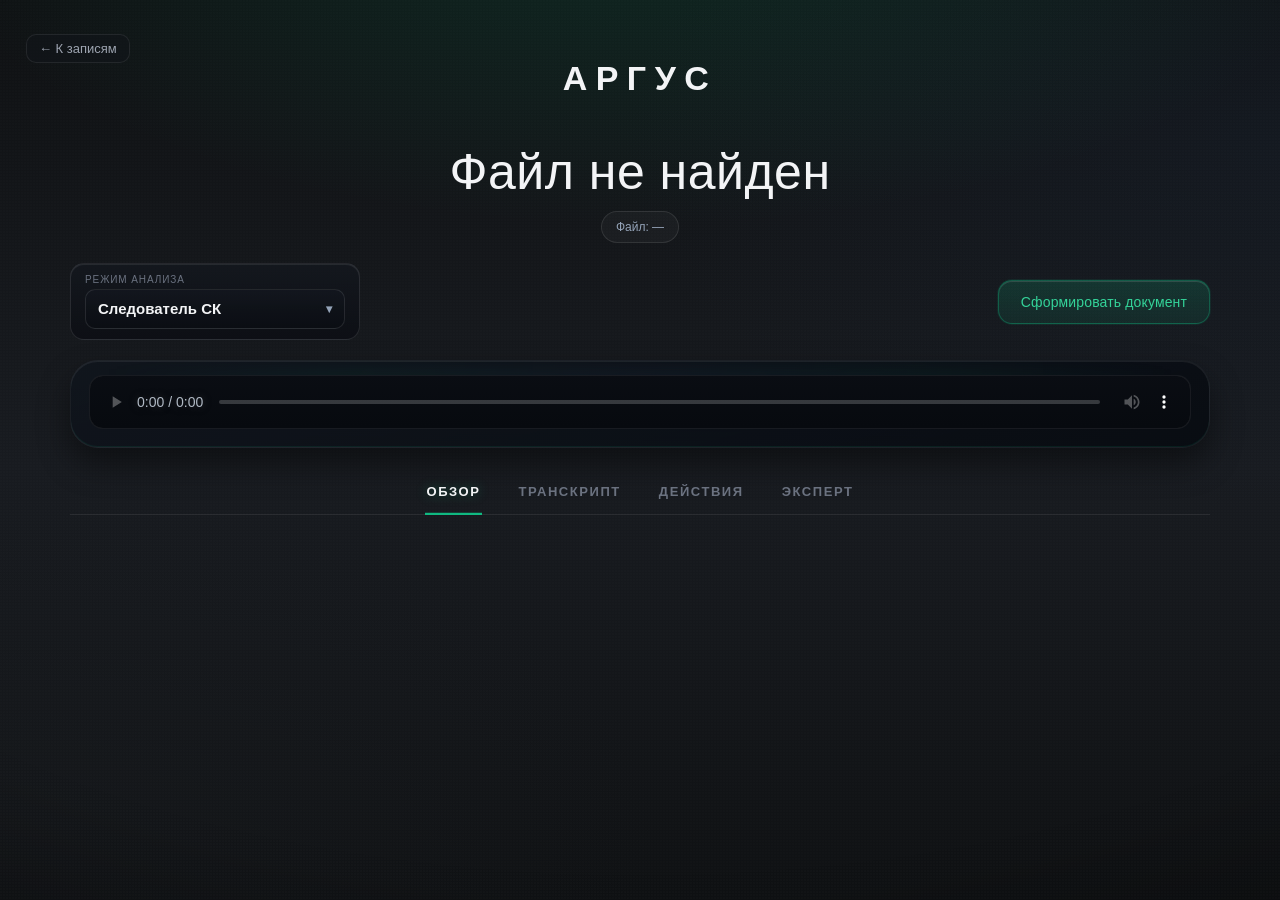
==== commit a52eb038: "freeze: investor demo stable baseline" ====
--- a/frontend/detail.html
+++ b/frontend/detail.html
@@ -58,14 +58,15 @@
           </div>
         </div>
         <button
+          id="btn-generate-document"
           class="btn detail-doc-btn"
           type="button"
-          disabled
-          title="Функция будет добавлена позже"
+          title="Сформировать черновик документа из записи"
         >
           Сформировать документ
         </button>
       </section>
+      <div id="detail-doc-status" class="detail-doc-status hidden" aria-live="polite"></div>
 
       <div class="player-wrap detail-player-wrap">
         <audio id="audio-player" controls></audio>
--- a/frontend/style.css
+++ b/frontend/style.css
@@ -1363,8 +1363,36 @@
   background: linear-gradient(180deg, rgba(16, 185, 129, 0.18) 0%, rgba(16, 185, 129, 0.1) 100%);
   color: #34d399;
   box-shadow: 0 0 0 1px rgba(16, 185, 129, 0.1), inset 0 1px 0 rgba(255, 255, 255, 0.12);
+  cursor: pointer;
+  opacity: 1;
+}
+
+body[data-page="detail"] .detail-doc-btn:hover {
+  border-color: rgba(16, 185, 129, 0.55);
+  color: #6ee7b7;
+  box-shadow: 0 10px 22px rgba(16, 185, 129, 0.16), inset 0 1px 0 rgba(255, 255, 255, 0.16);
+}
+
+body[data-page="detail"] .detail-doc-btn:disabled {
   cursor: not-allowed;
   opacity: 0.78;
+}
+
+body[data-page="detail"] .detail-doc-status {
+  margin-top: -6px;
+  padding: 10px 14px;
+  border-radius: 12px;
+  border: 1px solid rgba(16, 185, 129, 0.24);
+  background: rgba(16, 185, 129, 0.08);
+  color: #6ee7b7;
+  font-size: 13px;
+  line-height: 1.5;
+}
+
+body[data-page="detail"] .detail-doc-status.detail-doc-status-error {
+  border-color: rgba(239, 68, 68, 0.34);
+  background: rgba(239, 68, 68, 0.11);
+  color: #fca5a5;
 }
 
 body[data-page="detail"] .detail-player-wrap {
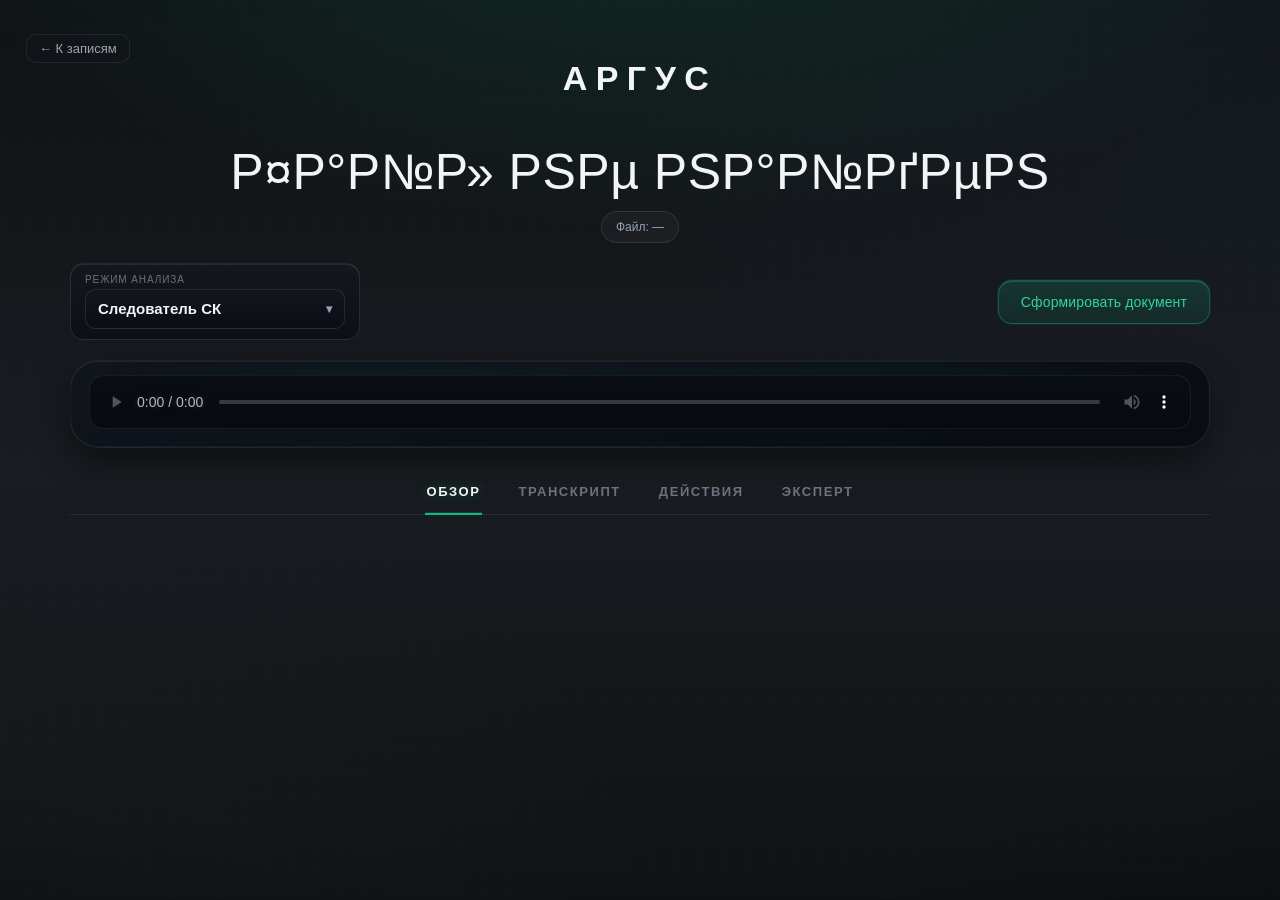
==== commit ec62db8e: "Integrate new production UI flow (onboarding/profile) and sync detail mode" ====
--- a/frontend/detail.html
+++ b/frontend/detail.html
@@ -3,7 +3,11 @@
 <head>
   <meta charset="UTF-8">
   <meta name="viewport" content="width=device-width, initial-scale=1.0">
-  <title>Запись — Аргус</title>
+  <title>Запись — Аргус REC</title>
+  <link rel="preconnect" href="https://fonts.googleapis.com">
+  <link rel="preconnect" href="https://fonts.gstatic.com" crossorigin>
+  <link href="https://fonts.googleapis.com/css2?family=Inter:wght@400;500;600&family=Manrope:wght@500;700;800&display=swap" rel="stylesheet">
+  <link href="https://fonts.googleapis.com/css2?family=Material+Symbols+Outlined:wght@300;400;500&display=swap" rel="stylesheet">
   <link rel="stylesheet" href="style.css">
 </head>
 <body data-page="detail">
@@ -47,14 +51,18 @@
           </button>
 
           <div class="detail-mode-menu hidden" id="analysis-mode-menu" role="listbox" aria-label="Режим анализа">
+            <button type="button" class="detail-mode-option" data-mode="Обычный пользователь">Обычный пользователь</button>
             <button type="button" class="detail-mode-option" data-mode="Сотрудник МВД">Сотрудник МВД</button>
             <button type="button" class="detail-mode-option is-active" data-mode="Следователь СК">Следователь СК</button>
-            <button type="button" class="detail-mode-option" data-mode="Судья / помощник">Судья / помощник</button>
-            <button type="button" class="detail-mode-option" data-mode="Адвокат / юрист">Адвокат / юрист</button>
-            <button type="button" class="detail-mode-option" data-mode="Служба безопасности">Служба безопасности</button>
-            <button type="button" class="detail-mode-option" data-mode="Прокуратура">Прокуратура</button>
-            <button type="button" class="detail-mode-option" data-mode="Налоговый орган">Налоговый орган</button>
-            <button type="button" class="detail-mode-option" data-mode="МФЦ / приёмная">МФЦ / приёмная</button>
+            <button type="button" class="detail-mode-option" data-mode="Судья">Судья</button>
+            <button type="button" class="detail-mode-option" data-mode="Помощник судьи">Помощник судьи</button>
+            <button type="button" class="detail-mode-option" data-mode="Адвокат">Адвокат</button>
+            <button type="button" class="detail-mode-option" data-mode="Юрист">Юрист</button>
+            <button type="button" class="detail-mode-option" data-mode="Сотрудник службы безопасности">Сотрудник службы безопасности</button>
+            <button type="button" class="detail-mode-option" data-mode="Сотрудник прокуратуры">Сотрудник прокуратуры</button>
+            <button type="button" class="detail-mode-option" data-mode="Сотрудник налоговых органов">Сотрудник налоговых органов</button>
+            <button type="button" class="detail-mode-option" data-mode="Сотрудник МФЦ">Сотрудник МФЦ</button>
+            <button type="button" class="detail-mode-option" data-mode="Сотрудник государственной/муниципальной приёмной">Сотрудник государственной/муниципальной приёмной</button>
           </div>
         </div>
         <button
--- a/frontend/style.css
+++ b/frontend/style.css
@@ -1753,7 +1753,315 @@
     font-size: 14px;
   }
 
-  body[data-page="detail"] .transcript-text {
+body[data-page="detail"] .transcript-text {
     padding: 16px;
   }
 }
+
+/* ============================================================
+   PROFILE / ONBOARDING FLOW (production setup)
+   ============================================================ */
+
+body[data-page="index"] .home-header-left {
+  display: flex;
+  align-items: center;
+  gap: 12px;
+  min-width: 0;
+}
+
+body[data-page="index"] .home-brand-copy {
+  min-width: 0;
+}
+
+body[data-page="index"] .profile-chip {
+  display: inline-flex;
+  align-items: center;
+  gap: 8px;
+  min-height: 40px;
+  padding: 0 12px;
+  border-radius: 999px;
+  border: 1px solid rgba(255, 255, 255, 0.14);
+  background: rgba(10, 14, 20, 0.68);
+  color: #cbd5e1;
+  font-size: 12px;
+  font-weight: 600;
+  cursor: pointer;
+  transition: border-color var(--transition), color var(--transition), background var(--transition);
+  max-width: 320px;
+}
+
+body[data-page="index"] .profile-chip:hover {
+  border-color: rgba(16, 185, 129, 0.5);
+  color: #ecfeff;
+  background: rgba(8, 14, 20, 0.84);
+}
+
+body[data-page="index"] .profile-chip-icon {
+  color: #34d399;
+  font-size: 17px;
+  line-height: 1;
+}
+
+body[data-page="index"] .onboarding-overlay {
+  position: fixed;
+  inset: 0;
+  z-index: 40;
+  display: grid;
+  place-items: center;
+  padding: 20px;
+}
+
+body[data-page="index"] .onboarding-overlay.hidden {
+  display: none;
+}
+
+body[data-page="index"] .onboarding-backdrop {
+  position: absolute;
+  inset: 0;
+  background: rgba(2, 6, 12, 0.74);
+  backdrop-filter: blur(8px);
+}
+
+body[data-page="index"] .onboarding-card {
+  position: relative;
+  width: min(760px, 100%);
+  border-radius: 20px;
+  padding: 24px 24px 22px;
+  border: 1px solid rgba(255, 255, 255, 0.12);
+  background:
+    radial-gradient(120% 180% at 90% -60%, rgba(16, 185, 129, 0.13) 0%, rgba(16, 185, 129, 0) 52%),
+    linear-gradient(180deg, rgba(14, 18, 25, 0.96) 0%, rgba(8, 12, 18, 0.96) 100%);
+  box-shadow: 0 22px 60px rgba(0, 0, 0, 0.52), inset 0 1px 0 rgba(255, 255, 255, 0.1);
+  z-index: 2;
+}
+
+body[data-page="index"] .onboarding-card.hidden {
+  display: none;
+}
+
+body[data-page="index"] .onboarding-close {
+  position: absolute;
+  top: 14px;
+  right: 14px;
+  width: 34px;
+  height: 34px;
+  border-radius: 50%;
+  border: 1px solid rgba(255, 255, 255, 0.14);
+  background: rgba(255, 255, 255, 0.04);
+  color: #cbd5e1;
+  display: inline-flex;
+  align-items: center;
+  justify-content: center;
+  cursor: pointer;
+  transition: border-color var(--transition), color var(--transition), background var(--transition);
+}
+
+body[data-page="index"] .onboarding-close:hover {
+  border-color: rgba(16, 185, 129, 0.45);
+  color: #ecfeff;
+  background: rgba(16, 185, 129, 0.12);
+}
+
+body[data-page="index"] .onboarding-mark {
+  display: inline-flex;
+  align-items: center;
+  min-height: 26px;
+  padding: 0 10px;
+  border-radius: 999px;
+  border: 1px solid rgba(16, 185, 129, 0.4);
+  color: #6ee7b7;
+  font-size: 11px;
+  letter-spacing: 0.11em;
+  text-transform: uppercase;
+  font-weight: 700;
+  margin-bottom: 12px;
+}
+
+body[data-page="index"] .onboarding-card h2 {
+  margin: 0;
+  font-family: 'Manrope', sans-serif;
+  font-size: clamp(24px, 2.4vw, 34px);
+  line-height: 1.2;
+  font-weight: 700;
+  color: #f8fafc;
+  letter-spacing: -0.01em;
+}
+
+body[data-page="index"] .onboarding-card p {
+  margin-top: 10px;
+  color: #94a3b8;
+  font-size: 14px;
+  line-height: 1.6;
+}
+
+body[data-page="index"] .onboarding-main-btn {
+  margin-top: 18px;
+  min-height: 44px;
+}
+
+body[data-page="index"] .onboarding-mode-grid {
+  margin-top: 16px;
+  display: grid;
+  grid-template-columns: repeat(2, minmax(0, 1fr));
+  gap: 12px;
+}
+
+body[data-page="index"] .onboarding-mode-card {
+  border: 1px solid rgba(255, 255, 255, 0.14);
+  border-radius: 14px;
+  padding: 14px;
+  background: rgba(255, 255, 255, 0.03);
+  text-align: left;
+  color: #d1d5db;
+  cursor: pointer;
+  display: flex;
+  flex-direction: column;
+  gap: 8px;
+  transition: border-color var(--transition), background var(--transition), box-shadow var(--transition), transform var(--transition);
+}
+
+body[data-page="index"] .onboarding-mode-card strong {
+  color: #f8fafc;
+  font-size: 15px;
+  font-weight: 700;
+  line-height: 1.4;
+}
+
+body[data-page="index"] .onboarding-mode-card small {
+  color: #94a3b8;
+  font-size: 12px;
+  line-height: 1.5;
+}
+
+body[data-page="index"] .onboarding-mode-card .material-symbols-outlined {
+  color: #34d399;
+  font-size: 22px;
+}
+
+body[data-page="index"] .onboarding-mode-card:hover {
+  border-color: rgba(16, 185, 129, 0.45);
+  background: rgba(16, 185, 129, 0.1);
+}
+
+body[data-page="index"] .onboarding-mode-card.is-selected {
+  border-color: rgba(16, 185, 129, 0.7);
+  background: rgba(16, 185, 129, 0.14);
+  box-shadow: 0 0 0 1px rgba(16, 185, 129, 0.24), 0 10px 26px rgba(16, 185, 129, 0.14);
+  transform: translateY(-1px);
+}
+
+body[data-page="index"] .onboarding-profession-grid {
+  margin-top: 16px;
+  display: grid;
+  grid-template-columns: repeat(3, minmax(0, 1fr));
+  gap: 10px;
+}
+
+body[data-page="index"] .onboarding-profession-card {
+  min-height: 44px;
+  border-radius: 12px;
+  border: 1px solid rgba(255, 255, 255, 0.14);
+  background: rgba(255, 255, 255, 0.03);
+  color: #d1d5db;
+  padding: 0 12px;
+  font-size: 13px;
+  font-weight: 600;
+  text-align: left;
+  cursor: pointer;
+  transition: border-color var(--transition), color var(--transition), background var(--transition), box-shadow var(--transition);
+}
+
+body[data-page="index"] .onboarding-profession-card:hover {
+  border-color: rgba(16, 185, 129, 0.45);
+  color: #ecfeff;
+  background: rgba(16, 185, 129, 0.1);
+}
+
+body[data-page="index"] .onboarding-profession-card.is-selected {
+  border-color: rgba(16, 185, 129, 0.7);
+  color: #6ee7b7;
+  background: rgba(16, 185, 129, 0.14);
+  box-shadow: 0 0 0 1px rgba(16, 185, 129, 0.2), 0 8px 18px rgba(16, 185, 129, 0.12);
+}
+
+body[data-page="index"] .onboarding-profession-card-wide {
+  grid-column: span 2;
+}
+
+body[data-page="index"] .onboarding-actions {
+  margin-top: 18px;
+  display: flex;
+  align-items: center;
+  justify-content: flex-end;
+  gap: 10px;
+}
+
+body[data-page="index"].is-onboarding-open {
+  overflow: hidden;
+}
+
+@media (max-width: 920px) {
+  body[data-page="index"] .profile-chip {
+    max-width: 220px;
+  }
+
+  body[data-page="index"] .onboarding-mode-grid {
+    grid-template-columns: 1fr;
+  }
+
+  body[data-page="index"] .onboarding-profession-grid {
+    grid-template-columns: repeat(2, minmax(0, 1fr));
+  }
+
+  body[data-page="index"] .onboarding-profession-card-wide {
+    grid-column: span 2;
+  }
+}
+
+@media (max-width: 640px) {
+  body[data-page="index"] .home-header {
+    flex-wrap: wrap;
+    justify-content: space-between;
+    gap: 10px;
+  }
+
+  body[data-page="index"] .home-header-left {
+    width: 100%;
+  }
+
+  body[data-page="index"] .home-brand-copy {
+    width: 100%;
+  }
+
+  body[data-page="index"] .home-subtitle {
+    max-width: 100%;
+  }
+
+  body[data-page="index"] .profile-chip {
+    width: 100%;
+    max-width: none;
+    justify-content: center;
+  }
+
+  body[data-page="index"] .onboarding-card {
+    padding: 20px 16px 18px;
+    border-radius: 16px;
+  }
+
+  body[data-page="index"] .onboarding-profession-grid {
+    grid-template-columns: 1fr;
+  }
+
+  body[data-page="index"] .onboarding-profession-card-wide {
+    grid-column: span 1;
+  }
+
+  body[data-page="index"] .onboarding-actions {
+    flex-direction: column;
+    align-items: stretch;
+  }
+
+  body[data-page="index"] .onboarding-actions .btn {
+    width: 100%;
+  }
+}
